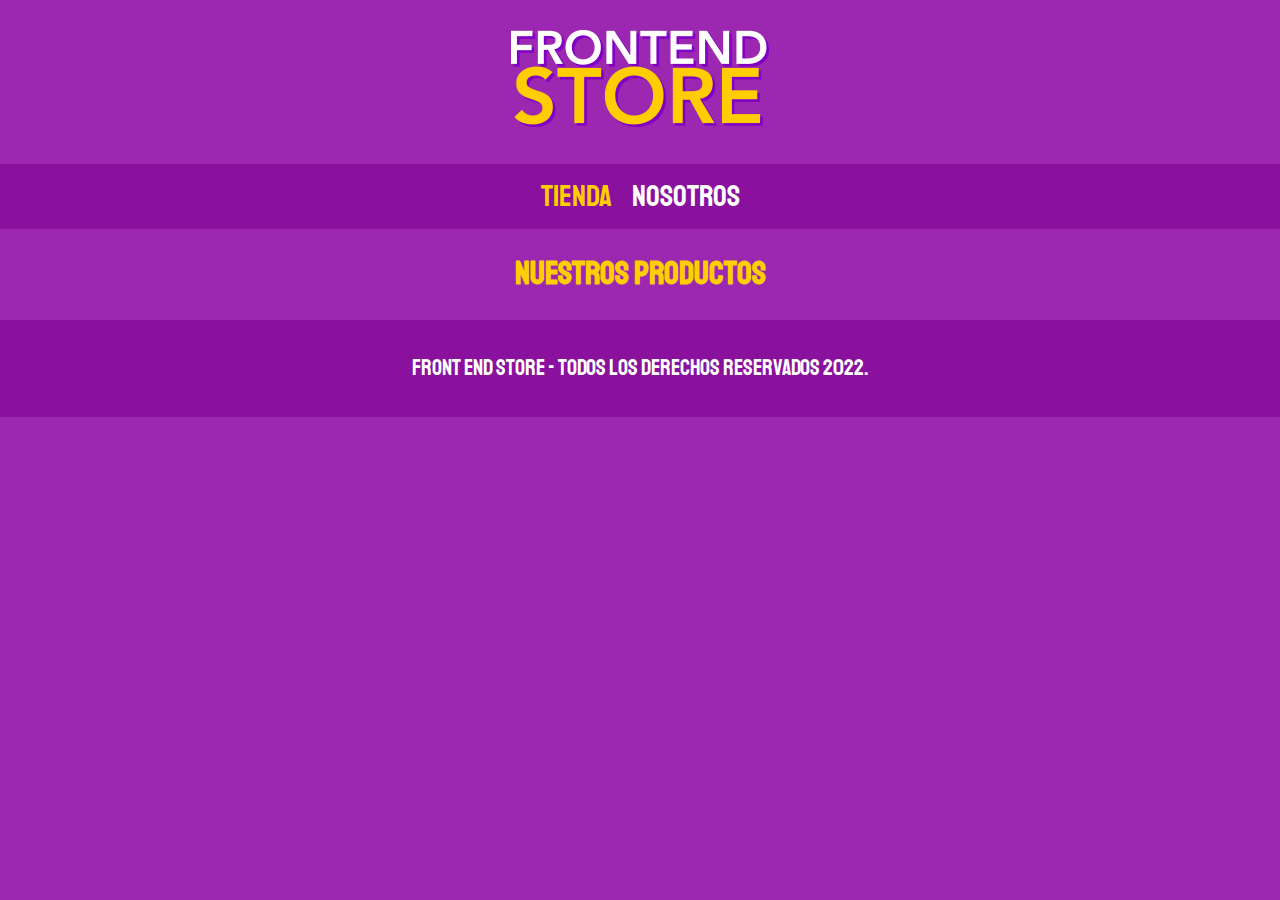
==== productos.html @ 230a80bc "v1" ====
<!DOCTYPE html>
<html lang="en">

<head>
    <meta charset="UTF-8">
    <meta http-equiv="X-UA-Compatible" content="IE=edge">
    <meta name="viewport" content="width=device-width, initial-scale=1.0">
    <title>FrontEnd Store</title>
    <link rel="preconnect" href="https://fonts.googleapis.com">
    <link rel="preconnect" href="https://fonts.gstatic.com" crossorigin>
    <link href="https://fonts.googleapis.com/css2?family=Staatliches&display=swap" rel="stylesheet">
    <link rel="stylesheet" href="css/style.css">
    <link rel="stylesheet" href="css/normalize.css">
</head>

<body>
    <header class="header">
        <a href="index.html">
            <img class="header__logo" src="img/logo.png" alt="Logotipo">
        </a>
    </header>

    <nav class="navegacion">
        <a class="navegacion__enlace navegacion__enlace--activo" href="index.html">Tienda</a>
        <a class="navegacion__enlace" href="nosotros.html">Nosotros</a>
    </nav>

    <main>
        <h1>Nuestros Productos</h1>
    </main>

    <footer class="footer">
        <p class="footer__texto">Front End Store - Todos los derechos Reservados 2022.</p>
    </footer>
</body>

</html>
---- css/style.css ----
:root {
    --primario: #9c27b0;
    --primarioOscuro: #89119d;
    --secundario: #FFCE00;
    --secundarioOscuro: rgb(233, 287, 2);
    --blacno: #fff;
    --negro: #000;

    --fuentePrincipal: 'Staatliches', cursive;
}

html {
    box-sizing: border-box;
    font-size: 62.5%;
}

*,
*:after,
*:before {
    box-sizing: inherit;
}

/* Globales*/
body {
    background-color: var(--primario);
    font-size: 1.6rem;
    line-height: 1.5;
}

p {
    font-size: 1.8rem;
    font-family: Arial, Helvetica, sans-serif;
    color: var(--blacno);
}

a {
    text-decoration: none;
}

img {
    width: 100%;
}

.contenedor {
    max-width: 120rem;
    margin: 0 auto;
}

h1,
h2,
h3 {
    text-align: center;
    color: var(--secundario);
    font-family: var(--fuentePrincipal);
}

h1 {
    font-size: 4rem;
}

h2 {
    font-size: 3.2;
}

h3 {
    font-size: 2.4rem;
}

/* Header */
.header {
    display: flex;
    justify-content: center;
}

.header__logo {
    margin: 3rem 0;
}

/* Navegacion */
.navegacion {
    background-color: var(--primarioOscuro);
    padding: 1rem 0;
    display: flex;
    justify-content: center;
    gap: 2rem;
}

.navegacion__enlace {
    font-family: var(--fuentePrincipal);
    color: var(--blacno);
    font-size: 3rem;
}

.navegacion__enlace:hover,
.navegacion__enlace--activo {
    color: var(--secundario);
}


/* Footer */

.footer {
    background-color: var(--primarioOscuro);
    padding: 1rem 0;
    margin-top: 2rem;
}

.footer__texto {
    font-family: var(--fuentePrincipal);
    text-align: center;
    font-size: 2.2rem;
}

/* Grid */
.grid {
    display: grid;
    grid-template-columns: repeat(2, 1fr);
    gap: 2rem;
}

@media (min-width: 768px) {
    .grid {
        grid-template-columns: repeat(3, 1fr);
    }
}

/* Productos */

.producto {
    background-color: var(--primarioOscuro);
    padding: 1rem;
}

.producto__imagen {
    width: 100%;
}

.producto__nombre {
    font-size: 4rem;
}

.producto__precio {
    font-size: 2.8rem;
    color: var(--secundario);
}

.producto__nombre,
.producto__precio {
    font-family: var(--fuentePrincipal);
    margin: 1rem 0;
    text-align: center;
}

/* Graficos */
.grafico {
    min-height: 30rem;
    background-repeat: no-repeat;
    background-size: cover;
    grid-column: 1 / 3;
}

.grafico--camisas {
    grid-row: 2 / 3;
    background-image: url(../img/grafico1.jpg);
}

.grafico--node {
    background-image: url(../img/grafico2.jpg);
    grid-row: 8 / 9;
}

@media (min-width: 768px) {
    .grafico--node {
        grid-row: 5 / 6;
        grid-column: 2 / 4;
    }
}

/* Nosotros */

.nosotros {
    display: grid;
    grid-template-rows: repeat(2, auto);
}

@media (min-width: 768px) {
    .nosotros {
        grid-template-columns: repeat(2, 1fr);
        column-gap: 2rem;
    }
}

.nosotros__imagen {
    grid-row: 1 / 2;
    width: 100%;
}

@media (min-width: 768px) {
    .nosotros__imagen {
        grid-column: 2 / 3;
    }
}

/* Bloques */

.bloques {
    display: grid;
    grid-template-columns: repeat(2, 1fr);
    gap: 2rem;
}

.bloque {
    text-align: center;
}

.bloque__titulo {
    margin: 0;
}

.bloque__imagen {
    width: 100%;
}

@media (min-width: 760px) {
    .bloques {
        grid-template-columns: repeat(4, 1fr);
    }
}
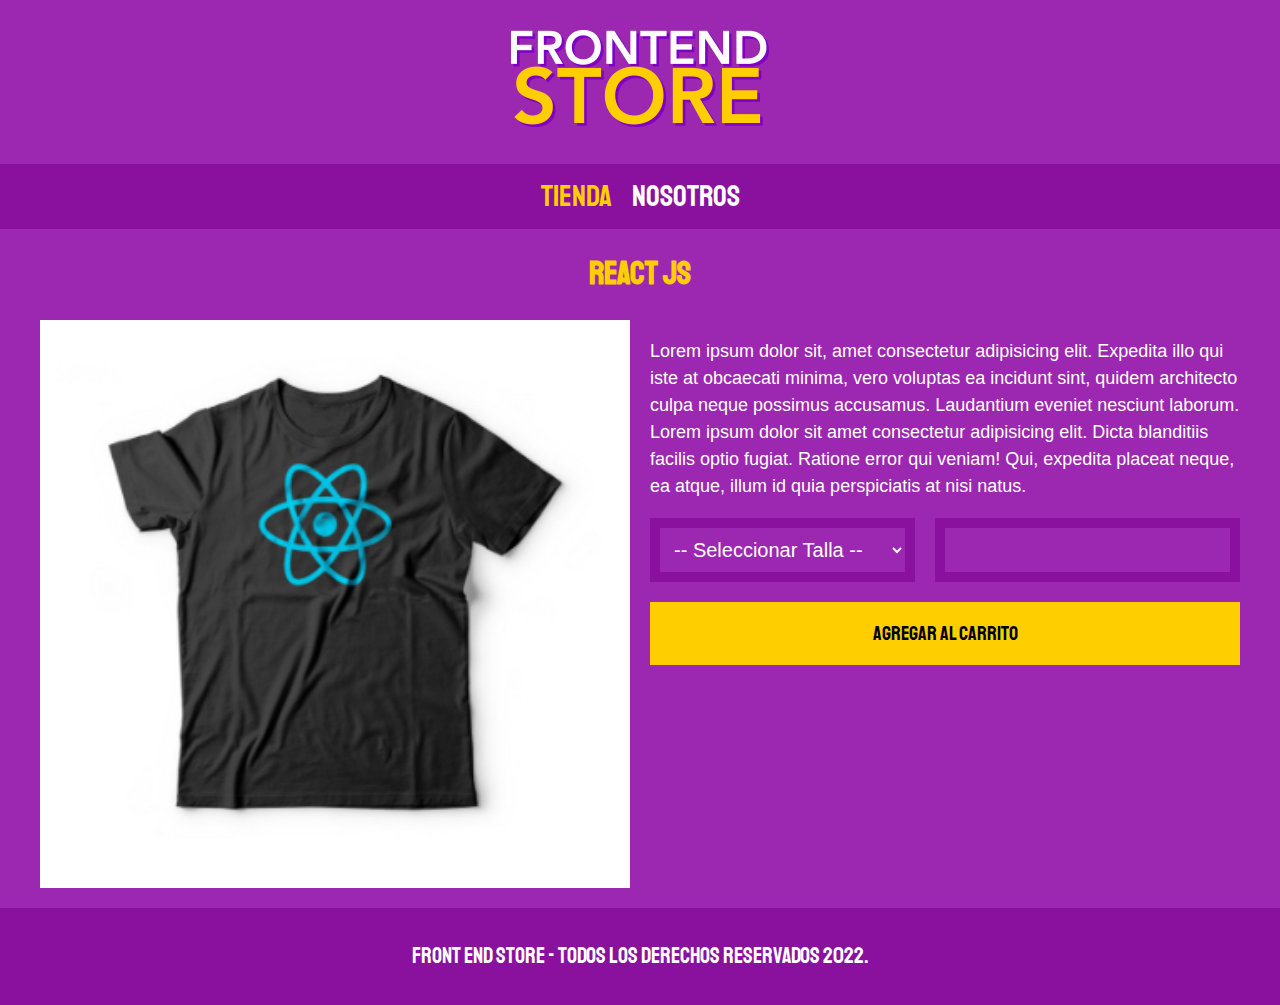
==== commit 0a2090c6: "1" ====
--- a/productos.html
+++ b/productos.html
@@ -25,8 +25,31 @@
         <a class="navegacion__enlace" href="nosotros.html">Nosotros</a>
     </nav>
 
-    <main>
-        <h1>Nuestros Productos</h1>
+    <main class="contenedor">
+        <h1>React JS</h1>
+
+        <div class="camisa">
+            <img class="camisa__imagen" src="img/3.jpg" alt="Imagen del producto">
+        
+
+        <div class="camisa__contenido">
+            <p>Lorem ipsum dolor sit, amet consectetur adipisicing elit. Expedita illo qui iste at obcaecati minima,
+                vero voluptas ea incidunt sint, quidem architecto culpa neque possimus accusamus. Laudantium eveniet
+                nesciunt laborum. Lorem ipsum dolor sit amet consectetur adipisicing elit. Dicta blanditiis facilis
+                optio fugiat. Ratione error qui veniam! Qui, expedita placeat neque, ea atque, illum id quia
+                perspiciatis at nisi natus.</p>
+
+            <form class="formulario">
+                <select class="formulario__campo">
+                    <option disabled selected>-- Seleccionar Talla --</option>
+                    <option value="Cicha">Cicha</option>
+                    <option value="Mediana">Mediana</option>
+                    <option value="Grande">Grande</option>
+                    <input class="formulario__campo" type="number" name="cantidad" id="" min="1">
+                    <input class="formulario__submit" type="submit" value="Agregar al carrito">
+                </select>
+            </form>
+        </div>
     </main>
 
     <footer class="footer">
--- a/css/style.css
+++ b/css/style.css
@@ -131,10 +131,6 @@
     padding: 1rem;
 }
 
-.producto__imagen {
-    width: 100%;
-}
-
 .producto__nombre {
     font-size: 4rem;
 }
@@ -192,7 +188,7 @@
 
 .nosotros__imagen {
     grid-row: 1 / 2;
-    width: 100%;
+
 }
 
 @media (min-width: 768px) {
@@ -215,14 +211,50 @@
 
 .bloque__titulo {
     margin: 0;
-}
-
-.bloque__imagen {
-    width: 100%;
 }
 
 @media (min-width: 760px) {
     .bloques {
         grid-template-columns: repeat(4, 1fr);
     }
+}
+
+/* Pagina del Producto */
+
+@media (min-width: 768px) {
+    .camisa {
+        display: grid;
+        grid-template-columns: repeat(2, 1fr);
+        gap: 2rem;
+    }
+}
+
+.formulario {
+    display: grid;
+    grid-template-columns: repeat(2, 1fr);
+    gap: 2rem;
+}
+
+.formulario__campo {
+    border: 1rem solid var(--primarioOscuro);
+    background-color: transparent;
+    color: var(--blacno);
+    font-size: 2rem;
+    font-family: Arial, Helvetica, sans-serif;
+    padding: 1rem;
+}
+
+.formulario__submit {
+    background-color: var(--secundario);
+    border: none;
+    font-size: 2rem;
+    font-family: var(--fuentePrincipal);
+    padding: 2rem;
+    transition: background-color .3s ease;
+    grid-column: 1 / 3;
+}
+
+.formulario__submit:hover {
+    cursor: pointer;
+    background-color: var(--primarioOscuro);
 }